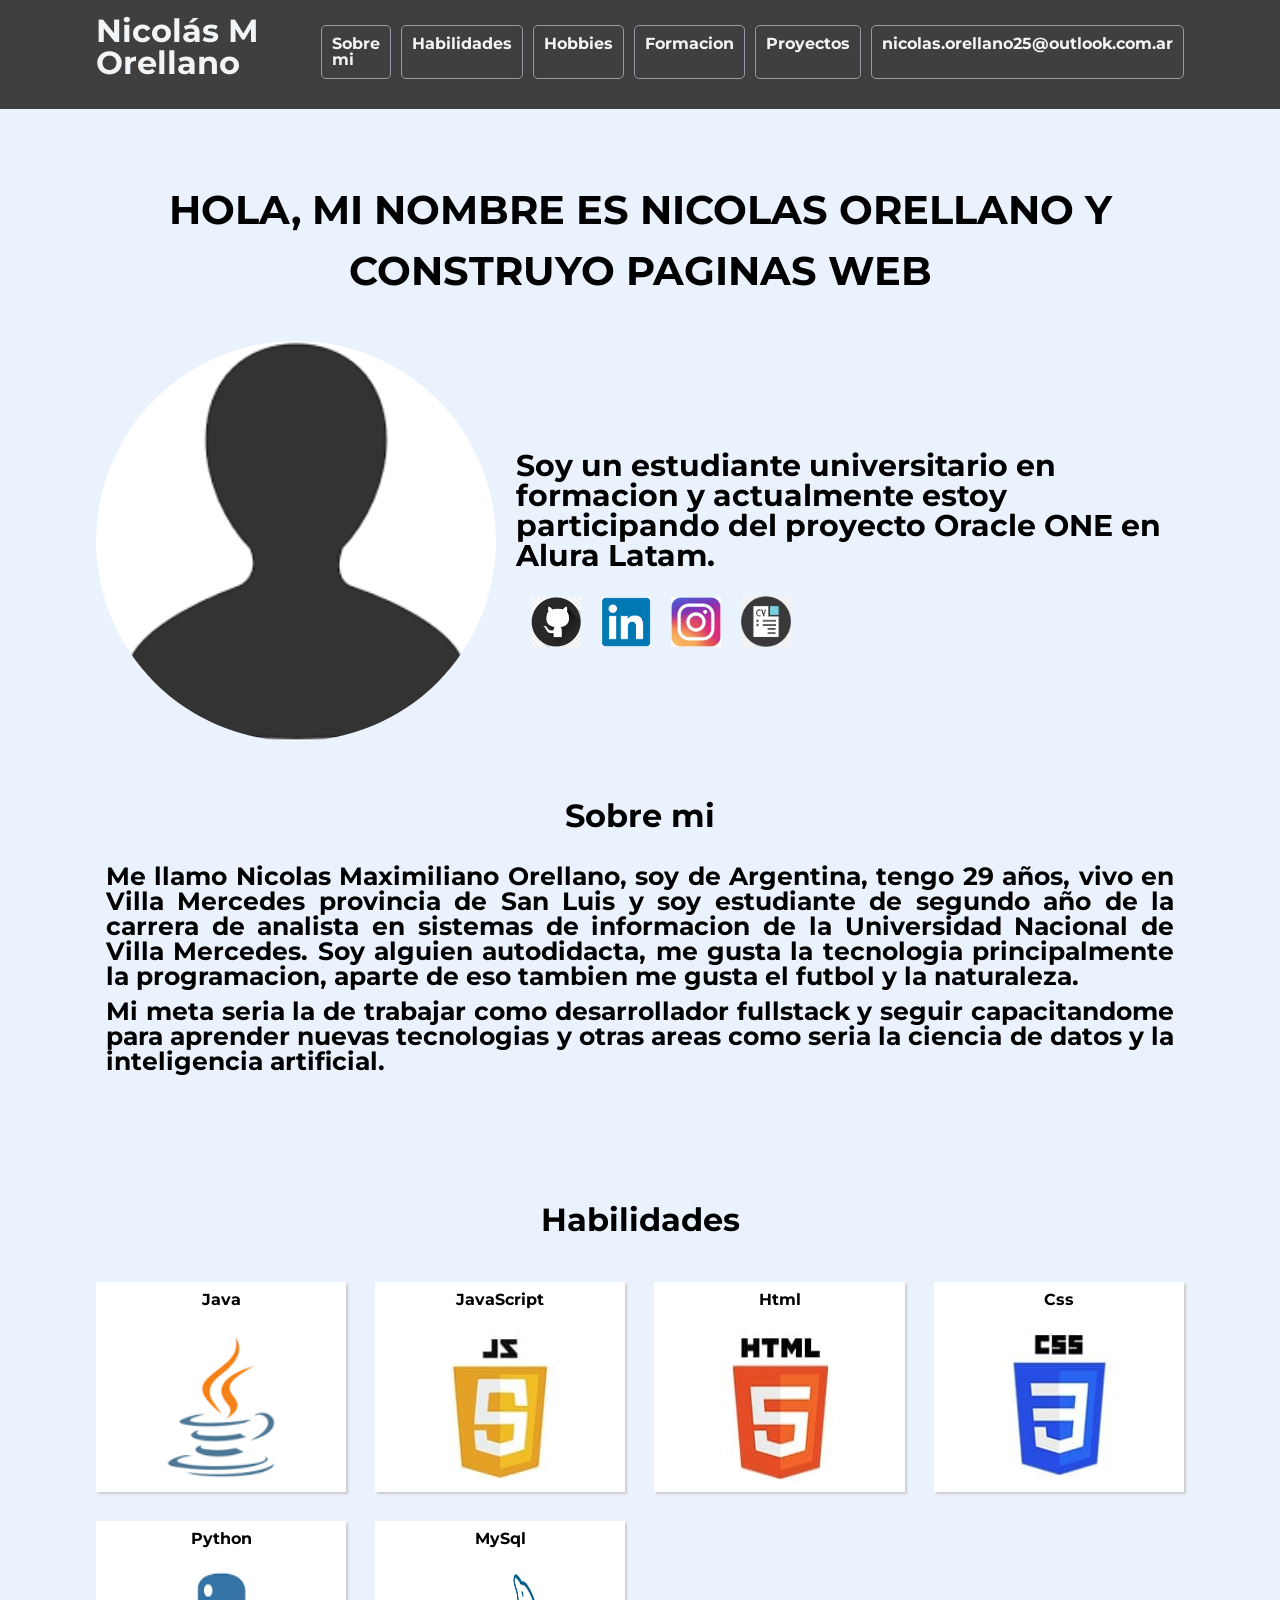
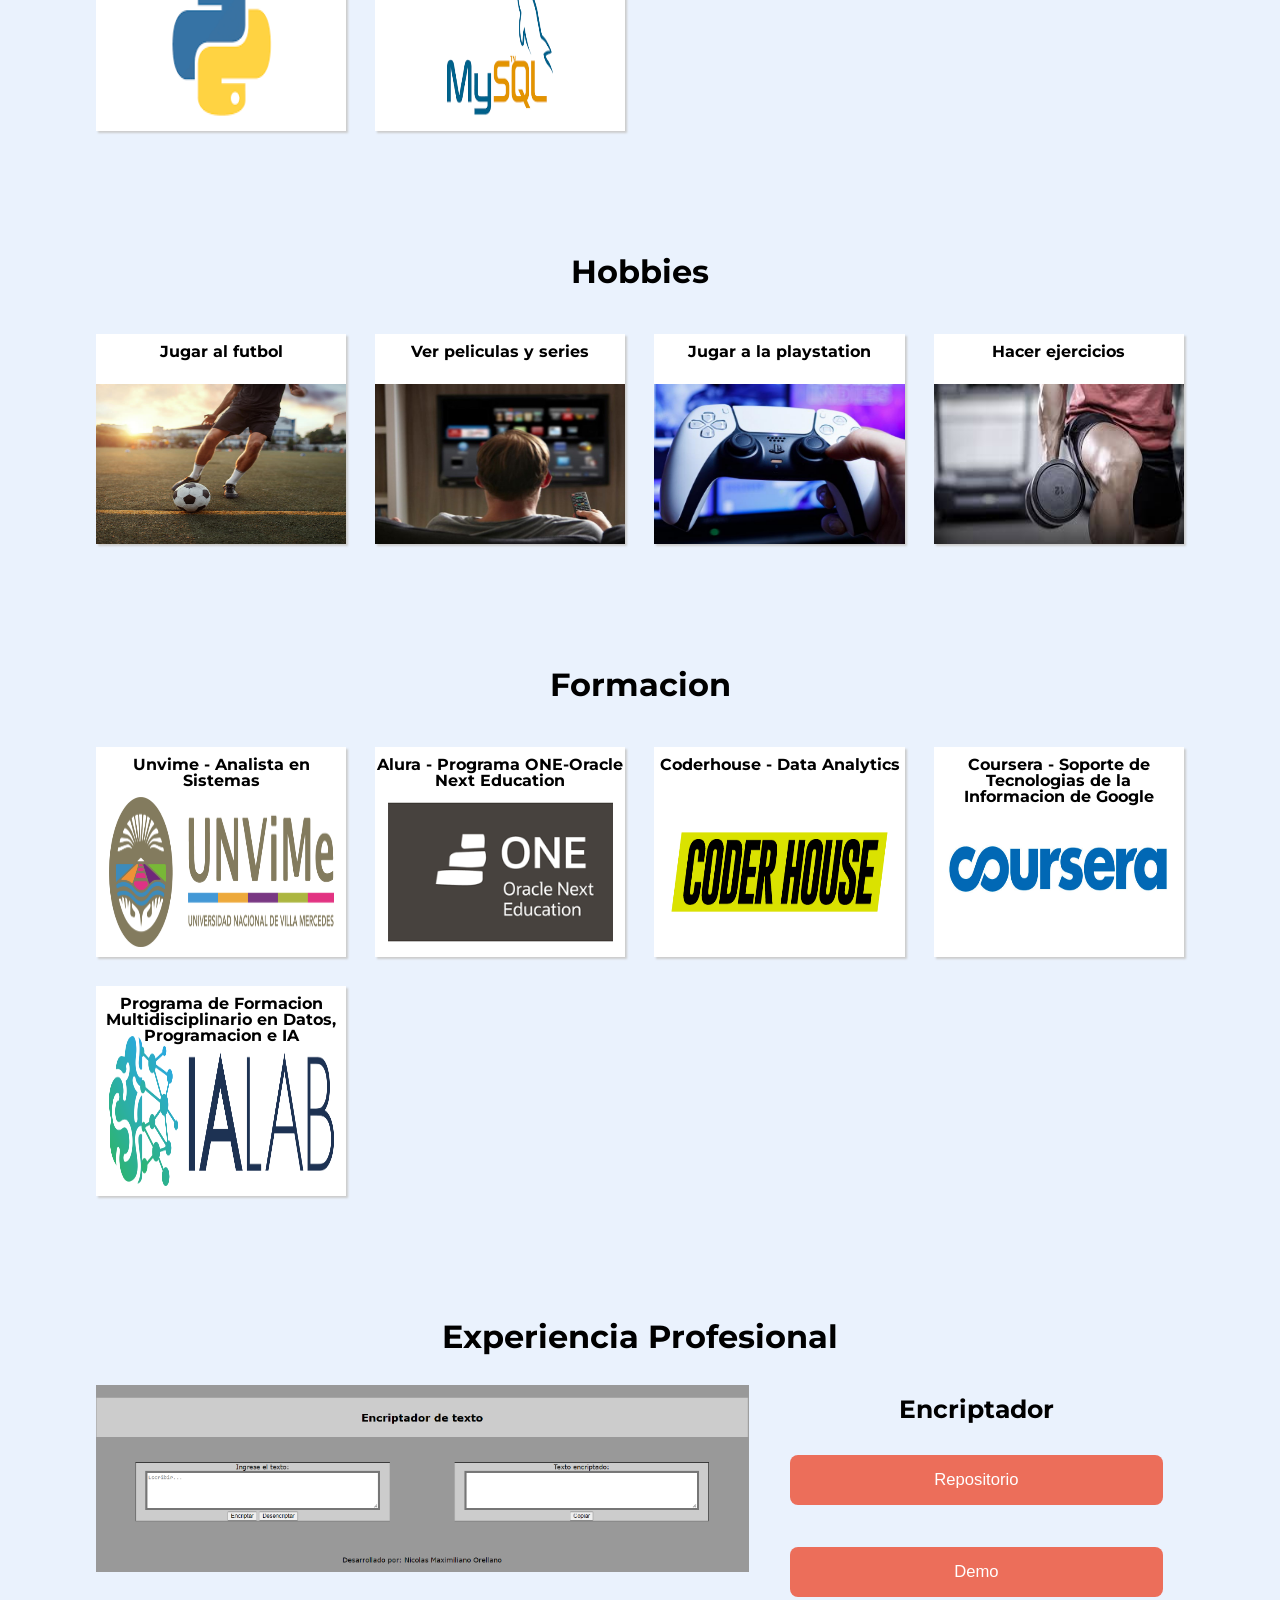
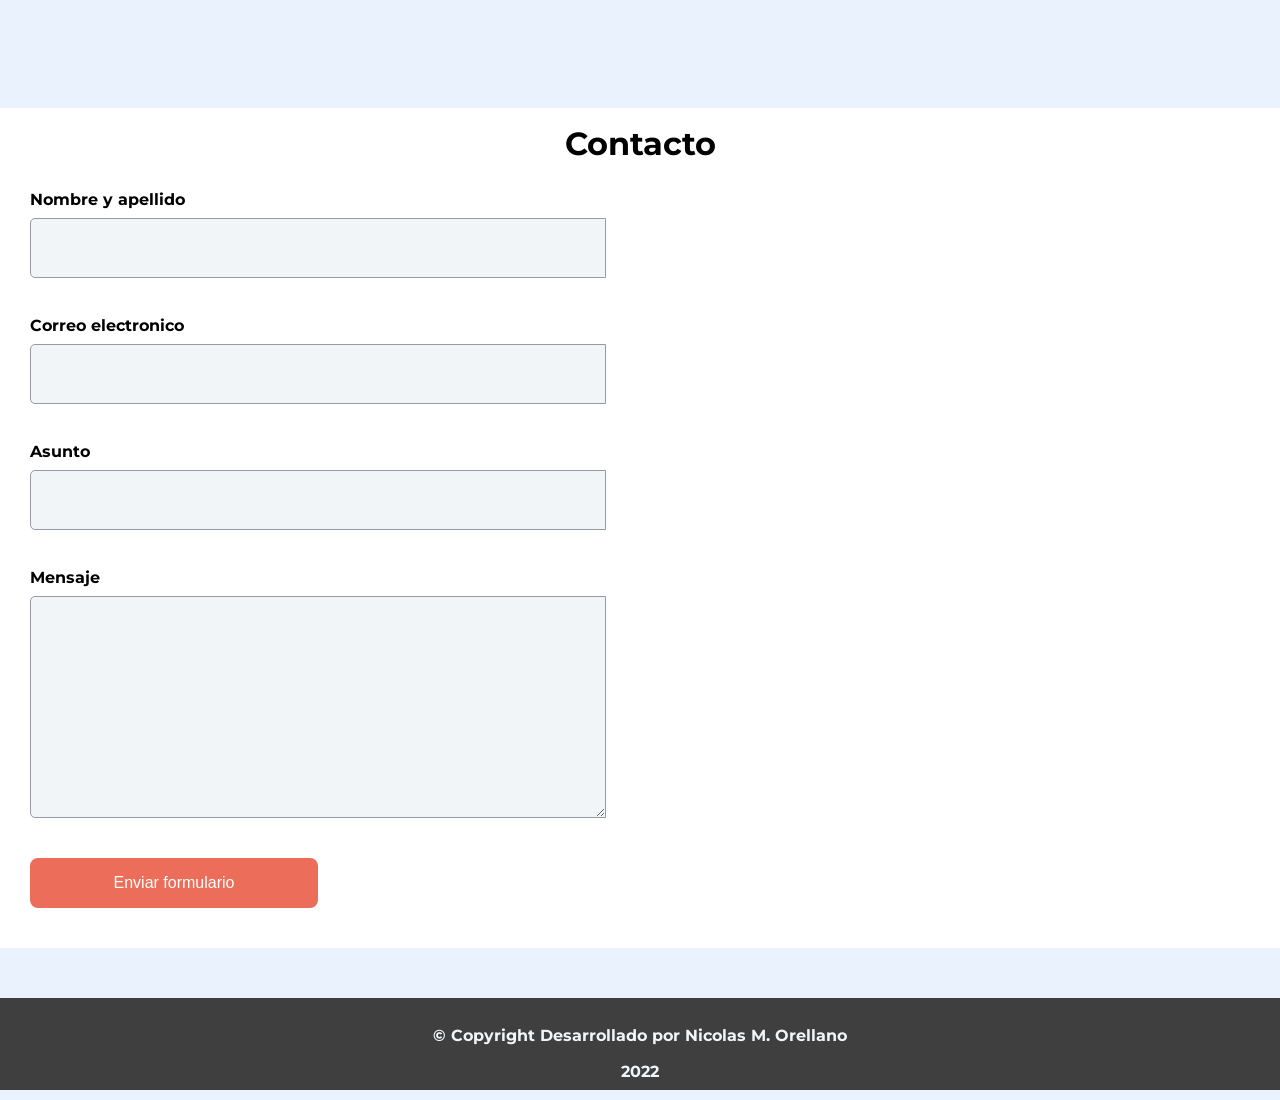
==== index.html @ 849dbc78 "Add files via upload" ====
<!doctype html>
<html>
<head>
    <meta charset="utf-8">
    <meta name="viewport" content="width=device-width, initial-scale=1">
    <link href="https://fonts.googleapis.com/css2?family=Montserrat:wght@300;400;700&family=Open+Sans:wght@300;400;700&display=swap" rel="stylesheet">
    <title>Portafolio - Nicolas</title>
    <link rel="stylesheet" href="css/reset.css">
    <link rel="stylesheet" href="css/style.css">
    <link rel="stylesheet" href="css/flexbox.css">
    <link rel="stylesheet" href="css/cabecera.css">
    <link rel="stylesheet" href="css/principal.css">
    <link rel="stylesheet" href="css/presentacion.css">
    <link rel="stylesheet" href="css/hobbies.css">
    <link rel="stylesheet" href="css/formacion.css">
    <link rel="stylesheet" href="css/experiencia.css">
    <link rel="stylesheet" href="css/formulario.css">
</head>
<body>
    <header class="cabecera">
        <div class="container">
            <h1 class="cabecera-titulo">
                Nicolás M Orellano
            </h1>

            <nav class="cabecera-nav">
                <a class="cabecera-nav-link" href="sobre_mi.html">Sobre mi</a>
                <a class="cabecera-nav-link" href="skills.html">Habilidades</a>
                <a class="cabecera-nav-link" href="hobbies.html">Hobbies</a>
                <a class="cabecera-nav-link" href="formacion.html">Formacion</a>
                <a class="cabecera-nav-link" href="proyectos.html">Proyectos</a>
                <a class="cabecera-nav-link" href="email.html">nicolas.orellano25@outlook.com.ar</a>
            </nav>
        </div>
    </header>

    <main class="contenidoPrincipal">

        <div class="presentacion container">
            <h2 class="titulo-presentacion">
                Hola, mi nombre es Nicolas Orellano y construyo paginas web
            </h2>
            <img class="imagen-persona" src="imagenes/persona.png">
            <p class="parrafo-presentacion">
                Soy un estudiante universitario en formacion y actualmente estoy participando del proyecto Oracle ONE en
                Alura Latam.
            </p>
            <ul class="lista-redes">
                <li><a href="github.html"><img class="imagen-red-social" src="imagenes/red-social/github.png"></a></li>
                <li><a href="linkedin.html"><img class="imagen-red-social" src="imagenes/red-social/linkedin.png"></a></li>
                <li><a href="instagram.html"><img class="imagen-red-social" src="imagenes/red-social/instagram.png"></a></li>
                <li><a href="curriculum.html"><img class="imagen-red-social" src="imagenes/red-social/cv.png"></a></li>
            </ul>

            <div class="sobre-mi">
                <h3 class="titulo-principal">Sobre mi</h3>
                <p class="parrafo-descripcion">
                    Me llamo Nicolas Maximiliano Orellano, soy de Argentina, tengo 29 años, vivo en Villa Mercedes provincia de
                    San Luis y soy estudiante de segundo año de la carrera de analista en sistemas de informacion de
                    la Universidad Nacional de Villa Mercedes. Soy alguien autodidacta, me gusta la tecnologia principalmente
                    la programacion, aparte de eso tambien me gusta el futbol y la naturaleza.
                </p>
                <p class="parrafo-descripcion">
                    Mi meta seria la de trabajar como desarrollador fullstack
                    y seguir capacitandome para aprender nuevas tecnologias y otras areas como seria la ciencia de datos
                    y la inteligencia artificial.
                </p>
            </div>

        </div>

        <div class="skills container">
            <h2 class="titulo-principal">Habilidades</h2>

            <nav>
                <ul class="contenidoPrincipal-lista">
                    <li class="contenidoPrincipal-link">
                        <h3>Java</h3>
                        <img src="imagenes/skills/java.png">
                    </li>

                    <li class="contenidoPrincipal-link">
                        <h3>JavaScript</h3>
                        <img src="imagenes/skills/js.png">
                    </li>

                    <li class="contenidoPrincipal-link">
                        <h3>Html</h3>
                        <img src="imagenes/skills/html.png">
                    </li>

                    <li class="contenidoPrincipal-link">
                        <h3>Css</h3>
                        <img src="imagenes/skills/css.png">
                    </li>

                    <li class="contenidoPrincipal-link">
                        <h3>Python</h3>
                        <img src="imagenes/skills/python.png">
                    </li>

                    <li class="contenidoPrincipal-link">
                        <h3>MySql</h3>
                        <img src="imagenes/skills/mysql.png">
                    </li>
                </ul>
            </nav>
        </div>


        <div class="hobbies container">
            <h2 class="titulo-principal">Hobbies</h2>

            <nav>
                <ul class="contenidoPrincipal-lista">
                    <li class="contenidoPrincipal-link">
                        <h3>Jugar al futbol</h3>
                        <img src="imagenes/hobbies/jugar-al-futbol.jpg">
                    </li>

                    <li class="contenidoPrincipal-link">
                        <h3>Ver peliculas y series</h3>
                        <img src="imagenes/hobbies/ver-peliculas-y-series.jpg">
                    </li>

                    <li class="contenidoPrincipal-link">
                        <h3>Jugar a la playstation</h3>
                        <img src="imagenes/hobbies/jugar-a-la-playstation.jpg">
                    </li>

                    <li class="contenidoPrincipal-link">
                        <h3>Hacer ejercicios</h3>
                        <img src="imagenes/hobbies/hacer-ejercicios.jpg">
                    </li>
                </ul>
            </nav>
        </div>


        <div class="formacion container">
            <h2 class="titulo-principal">Formacion</h2>

            <nav>
                <ul class="contenidoPrincipal-lista">
                    <li class="contenidoPrincipal-link">
                        <h3>Unvime - Analista en Sistemas</h3>
                        <img src="imagenes/formacion/unvime.png">
                    </li>


                    <li class="contenidoPrincipal-link">
                        <h3>Alura - Programa ONE-Oracle Next Education</h3>
                        <img src="imagenes/formacion/oracle.png">
                    </li>


                    <li class="contenidoPrincipal-link">
                        <h3>Coderhouse - Data Analytics</h3>
                        <img src="imagenes/formacion/coderhouse.png">
                    </li>


                    <li class="contenidoPrincipal-link">
                        <h3>Coursera - Soporte de Tecnologias de la Informacion de Google</h3>
                        <img src="imagenes/formacion/coursera.jpg">
                    </li>


                    <li class="contenidoPrincipal-link">
                        <h3>Programa de Formacion Multidisciplinario en Datos, Programacion e IA</h3>
                        <img src="imagenes/formacion/ialab.png">
                    </li>
                </ul>
            </nav>
        </div>


        <div class="experiencia-profesional container">
            <h2 class="titulo-principal">Experiencia Profesional</h2>
            <img class="proyecto-imagen" src="imagenes/encriptador.png">

            <div class="proyecto-imagen-sobre">
                <h2 class="proyecto-imagen-titulo">Encriptador</h2>
                <button class="proyecto-imagen-boton"><a href="https://www.google.com.ar/"></a>Repositorio</button>
                <button class="proyecto-imagen-boton"><a href="https://www.google.com.ar/"></a>Demo</button>
            </div>
        </div>


        <div class="formulario container">
            <h2 class="titulo-principal">Contacto</h2>

            <form id="contacto-form" class="contacto-formulario" action="#">
                <fieldset>
                    <label class="contacto-formulario-label" for="nombre-apellido">Nombre y apellido</label>
                    <div class="contacto-formulario-fieldset">
                        <input type="text" id="nombre-apellido" class="entrada-formulario" required>
                    </div>

                    <label class="contacto-formulario-label" for="correo-electronico">Correo electronico</label>
                    <div class="contacto-formulario-fieldset">
                        <input type="email" id="correo-electronico" class="entrada-formulario" required>
                    </div>


                    <label class="contacto-formulario-label" for="asunto">Asunto</label>
                    <div class="contacto-formulario-fieldset">
                        <input type="text" id="asunto" class="entrada-formulario" required>
                    </div>


                    <label class="contacto-formulario-label" for="mensaje">Mensaje</label>
                    <div class="contacto-formulario-fieldset">
                        <textarea cols="70" rows="10" id="mensaje" class="entrada-formulario" required></textarea>
                    </div>

                    <input id="enviar-formulario" class="boton-enviar-formulario" type="submit" value="Enviar formulario">
                </fieldset>
            </form>
        </div>
    </main>

    <footer>
        <div class="container">
            <p class="copyright">&copy Copyright Desarrollado por Nicolas M. Orellano</p>
            <p>2022</p>
        </div>
    </footer>


</body>
</html>
---- css/style.css ----
body {
    background: #EAF2FD;
    font-family: 'Montserrat', sans-serif;

    font-weight: bold;
}

.container {
    width: 94%;
    margin: 0 auto;
    /*
    BORDER-WIDTH: 5PX;
    BORDER-STYLE: SOLID;*/
}

.contenidoPrincipal {
    margin-top: 20px;
    margin-bottom: 20px;
}

.contenidoPrincipal .container{
    margin: 200px auto;
}

.contenidoPrincipal-link {
    height: 200px;
    background-color: #FFF;
    text-align: center;
    margin: 1%;
    transition: .3s;
    box-shadow: 2px 2px 2px #CCC;
    position: relative;


    text-decoration: none;
    color: #000;
    font-weight: bold;
    display: inline-block;
    width: 100%;
    top: 0;
    left: 0;
    padding: 10px 0 0 0;
}

.contenidoPrincipal-link h3{
    text-decoration: none;
    color: #000;
    font-weight: bold;
    display: inline-block;
    width: 100%;
    height: 100%;
    position: absolute;
    top: 0;
    left: 0;
    padding: 10px 0 0 0;
}

.contenidoPrincipal-link img{
    display: block;
    margin: 40px auto;
    height: 150px;
    width: 110px;
}

.titulo-principal{
    text-align: center;
    font-size: 2em;
    margin: 0 0 1em;
    clear: left;
}

footer{
    background-color: #3F3F3F;
    padding: 20px 0 0 0;
}

footer p{
    text-align: center;
    color: #F2F5F7;
    padding: 10px;
}

@media (min-width: 768px) {

    .container {
        width: 85%;
    }

    .subtitulo {
        text-align: left;
    }

    .cabecera-nav-link {
        border-radius: 5px;
        border: 1px solid #9799A6;
    }

    /*
    .headerPrincipal-nav-link:hover {
        color: #FFF;
        background-color: #9799A6;
    }*/

    .cabecera-titulo {
        margin: 0;
    }

    .cabecera-nav {
        width: auto;
    }

    .cabecera-nav-link {
        width: auto;
        margin: 0 0 0 10px;
    }

    .contacto-formulario {
        margin-top: 0;
        text-align: left;
    }

    .contenidoPrincipal-link:nth-child(3n) {
        margin-right: 0;
    }

    .contenidoPrincipal-link:nth-child(3n+1) {
        margin-left: 0;
    }
}

@media (min-width: 1024px) {

    .contenidoPrincipal-link {
        margin: 1.333%;
    }

    .contenidoPrincipal-link:nth-child(3n) {
        margin-right: 1.33%;
    }

    .contenidoPrincipal-link:nth-child(3n+1) {
        margin-left: 1.333%;
    }

    .contenidoPrincipal-link:nth-child(4n) {
        margin-right: 0;
    }

    .contenidoPrincipal-link:nth-child(4n+1) {
        margin-left: 0;
    }

    .proyecto-imagen-sobre {
        margin-left: 1.5em;
    }
}
---- css/flexbox.css ----
.cabecera .container{
    display: flex;
    align-items: center;
    justify-content: space-between;
}

.cabecera-nav{
    display: flex;
}

.contacto-formulario{
    width: 25%;
}

.contacto-formulario-fieldset{
    display: flex;
    flex-direction: column;
}

.contenidoPrincipal-lista{
    display: flex;
    flex-wrap: wrap;
}

.contenidoPrincipal-link{
    display: flex;
    width: 23%;
}

.proyecto-imagen-sobre{
    text-align: center;
    display: flex;
    flex-direction: column;
}

.proyecto-imagen{
    flex-grow: 2;
    flex-shrink: 2;
}


/* RESPOSNSIVE */

@media screen and (max-width: 768px) {

    .cabecera .container {
        flex-direction: column;
        align-items: initial;
        text-align: center;
    }

    .cabecera-nav {
        flex-direction: column;
    }

    .contenidoPrincipal-lista {
        flex-direction: column;
    }

    .contenidoPrincipal-link {
        width: 100%;
    }

    .contacto-formulario {
        width: 100%;
    }

    .contacto-formulario-fieldset {
        justify-content: center;
    }

    .cabecera-nav-link-app {
        order: -1;
    }

    .titulo-presentacion {
        font-size: 2em;
    }

    .parrafo-presentacion {
        font-size: 30px;
    }
}
---- css/cabecera.css ----
.cabecera {
    background-color: #3F3F3F;
    padding: 0 0 10px;

}

.cabecera-titulo {
    font-weight: bold;
    font-size: 2em;
    margin-bottom: 20px;
    padding-top: 15px;

    color: #F2F5F7;
}

.cabecera-nav{
    padding-top: 15px;
}

.cabecera-nav-link {
    padding: 10px;
    margin-bottom: 10px;
    color: #F2F5F7;
    /*background-color: #FFF;*/
    /*

    transition: .5s;*/
    display: block;

    /*
    border-bottom: 1px solid #9799A6;*/
    text-decoration: none;



    /*
    background: #EAF2FD;*/

    /*
    box-shadow: inset 0px -2px 0px 0px rgba(0,0,0,0.25);*/
    font-size: 16px;
    font-weight: bold;


}


.cabecera-nav-link:hover{
    box-shadow: 4px 4px 4px #CCC;

}
---- css/principal.css ----
.contenidoPrincipal .container{
    padding: 20px 0 40px 0;
    margin: 50px auto;
}
---- css/presentacion.css ----
.titulo-presentacion{
    text-align: center;
    margin: 0 0 1em;
    clear: left;

    font-family: 'Montserrat', sans-serif;
    font-style: normal;

    line-height: 61px;

    font-size: 40px;
    font-weight: 700;
    text-transform: uppercase;


}

.imagen-persona{
    width: 400px;
    float: left;
    margin: 0 20px 20px 0;
    border-radius: 200px;
}

.lista-redes li{
    display: inline-block;
    margin: 15px 0 0 15px;

    text-decoration: underline;

    box-sizing: border-box;
}

.parrafo-presentacion{
    font-size: 30px;
    margin: 150px 0 10px 0;
}

.imagen-red-social{
    width: 50px;
}

.sobre-mi{
    margin-top: 150px;
    padding-bottom: 10px;
}

.parrafo-descripcion{
    font-size: 25px;
    text-align: justify;
    margin: 10px;
}
---- css/hobbies.css ----
.hobbies img{
    width: 100%;
    height: 160px;
}
---- css/formacion.css ----
.formacion img{
    width: 90%;
}
---- css/experiencia.css ----
.proyecto-imagen {
    width: 60%;
    float: left;
    margin: 0 20px 20px 0;
}

.proyecto-imagen-sobre {
    font-size: 1.3em;
    line-height: 2;
}

.proyecto-imagen-titulo {
    color: black;
    font-size: 1.2em;
}

.proyecto-imagen-boton {

    border-radius: 8px;
    background-color: #ec6e5a;
    display: block;
    color: #FFF;
    border: none;
    height: 50px;
    font-size: .8em;
    outline: none;

    cursor: pointer;

    margin: 5%;
}
---- css/formulario.css ----
.formulario{
    background: #FFFFFF;
    width: auto;
}


.contacto-formulario {
    width: 90%;
    margin-top: 20px;
}

.contacto-formulario-label {
    margin-bottom: 10px;
    padding-left: 30px;
}

.entrada-formulario {

    width: 50%;
    display: block;
    background: #F2F5F7;

    padding: 20px 25px;
    margin: 10px 30px 40px;



    border-top-left-radius: 5px;
    border-bottom-left-radius: 5px;

    outline: 0;
    /*
    border: 1px solid #4DBA7A;*/

    border: 1px solid #9799A6;
    box-sizing: border-box;
    font-size: 16px;
}

.boton-enviar-formulario {
    /*
    border-top-right-radius: 5px;
    border-bottom-right-radius: 5px;
    background-color: #4DBA7A;
    color: #FFF;
    cursor: pointer;*/

    width: 25%;
    border-radius: 8px;
    background-color: #ec6e5a;
    display: block;
    color: #FFF;
    border: none;
    height: 50px;
    font-size: 1em;
    outline: none;
    cursor: pointer;
    margin-left: 30px;
}
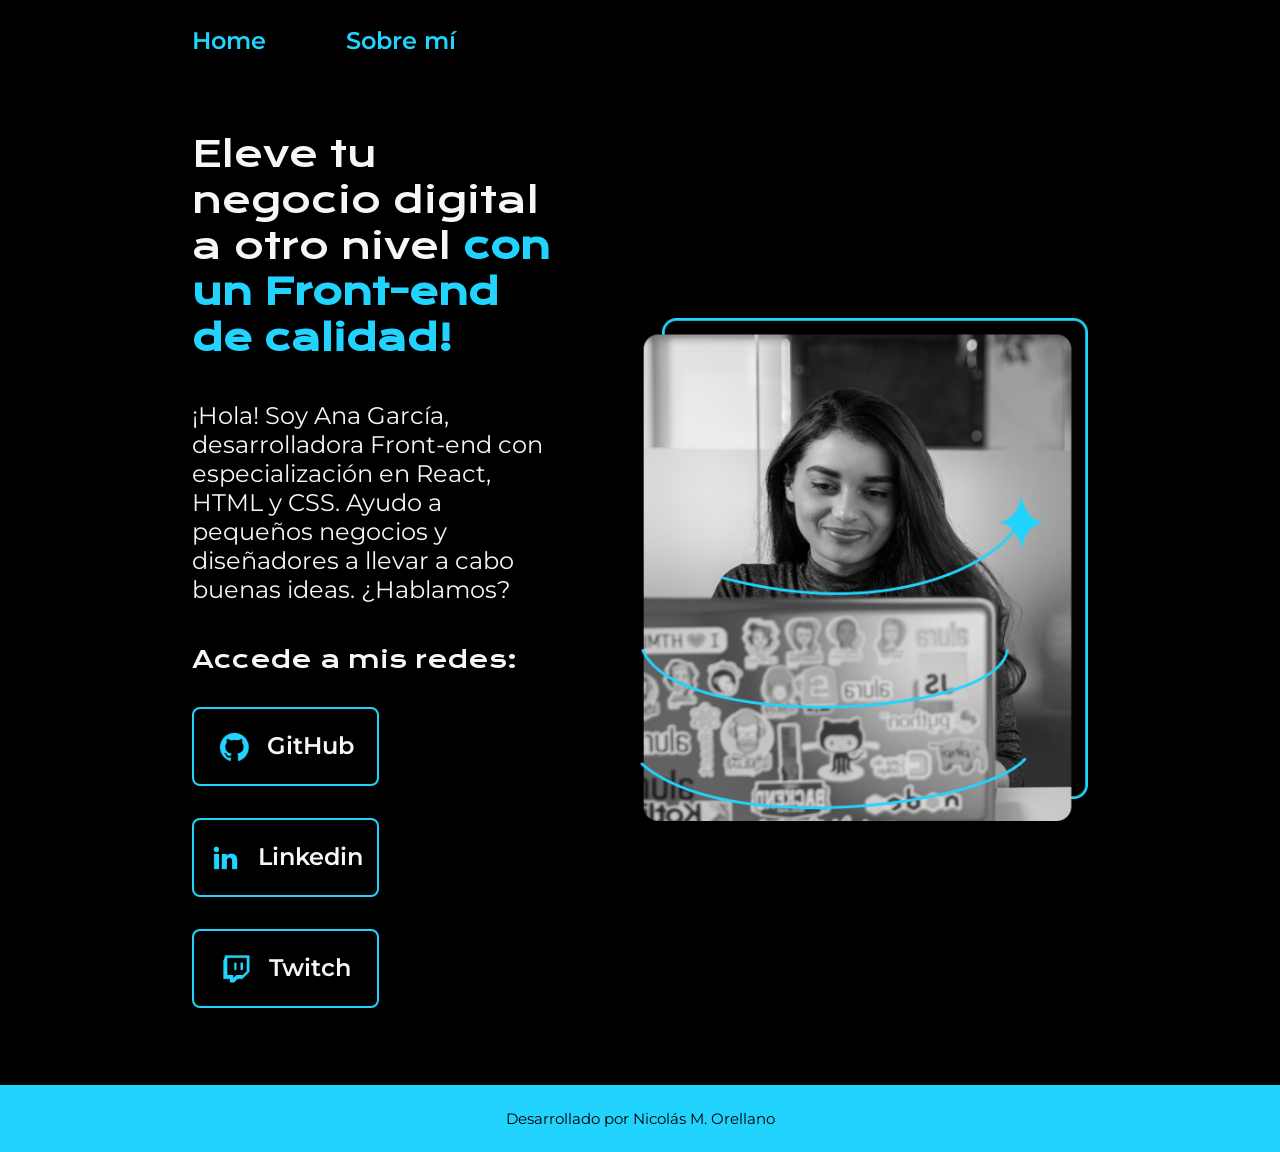
==== commit b507c2eb: "Borrando algunos partes comentadas en css" ====
--- a/index.html
+++ b/index.html
@@ -1,232 +1,46 @@
-<!doctype html>
-<html>
-<head>
-    <meta charset="utf-8">
-    <meta name="viewport" content="width=device-width, initial-scale=1">
-    <link href="https://fonts.googleapis.com/css2?family=Montserrat:wght@300;400;700&family=Open+Sans:wght@300;400;700&display=swap" rel="stylesheet">
-    <title>Portafolio - Nicolas</title>
-    <link rel="stylesheet" href="css/reset.css">
-    <link rel="stylesheet" href="css/style.css">
-    <link rel="stylesheet" href="css/flexbox.css">
-    <link rel="stylesheet" href="css/cabecera.css">
-    <link rel="stylesheet" href="css/principal.css">
-    <link rel="stylesheet" href="css/presentacion.css">
-    <link rel="stylesheet" href="css/hobbies.css">
-    <link rel="stylesheet" href="css/formacion.css">
-    <link rel="stylesheet" href="css/experiencia.css">
-    <link rel="stylesheet" href="css/formulario.css">
-</head>
-<body>
-    <header class="cabecera">
-        <div class="container">
-            <h1 class="cabecera-titulo">
-                Nicolás M Orellano
-            </h1>
-
-            <nav class="cabecera-nav">
-                <a class="cabecera-nav-link" href="sobre_mi.html">Sobre mi</a>
-                <a class="cabecera-nav-link" href="skills.html">Habilidades</a>
-                <a class="cabecera-nav-link" href="hobbies.html">Hobbies</a>
-                <a class="cabecera-nav-link" href="formacion.html">Formacion</a>
-                <a class="cabecera-nav-link" href="proyectos.html">Proyectos</a>
-                <a class="cabecera-nav-link" href="email.html">nicolas.orellano25@outlook.com.ar</a>
-            </nav>
-        </div>
-    </header>
-
-    <main class="contenidoPrincipal">
-
-        <div class="presentacion container">
-            <h2 class="titulo-presentacion">
-                Hola, mi nombre es Nicolas Orellano y construyo paginas web
-            </h2>
-            <img class="imagen-persona" src="imagenes/persona.png">
-            <p class="parrafo-presentacion">
-                Soy un estudiante universitario en formacion y actualmente estoy participando del proyecto Oracle ONE en
-                Alura Latam.
-            </p>
-            <ul class="lista-redes">
-                <li><a href="github.html"><img class="imagen-red-social" src="imagenes/red-social/github.png"></a></li>
-                <li><a href="linkedin.html"><img class="imagen-red-social" src="imagenes/red-social/linkedin.png"></a></li>
-                <li><a href="instagram.html"><img class="imagen-red-social" src="imagenes/red-social/instagram.png"></a></li>
-                <li><a href="curriculum.html"><img class="imagen-red-social" src="imagenes/red-social/cv.png"></a></li>
-            </ul>
-
-            <div class="sobre-mi">
-                <h3 class="titulo-principal">Sobre mi</h3>
-                <p class="parrafo-descripcion">
-                    Me llamo Nicolas Maximiliano Orellano, soy de Argentina, tengo 29 años, vivo en Villa Mercedes provincia de
-                    San Luis y soy estudiante de segundo año de la carrera de analista en sistemas de informacion de
-                    la Universidad Nacional de Villa Mercedes. Soy alguien autodidacta, me gusta la tecnologia principalmente
-                    la programacion, aparte de eso tambien me gusta el futbol y la naturaleza.
-                </p>
-                <p class="parrafo-descripcion">
-                    Mi meta seria la de trabajar como desarrollador fullstack
-                    y seguir capacitandome para aprender nuevas tecnologias y otras areas como seria la ciencia de datos
-                    y la inteligencia artificial.
-                </p>
-            </div>
-
-        </div>
-
-        <div class="skills container">
-            <h2 class="titulo-principal">Habilidades</h2>
-
-            <nav>
-                <ul class="contenidoPrincipal-lista">
-                    <li class="contenidoPrincipal-link">
-                        <h3>Java</h3>
-                        <img src="imagenes/skills/java.png">
-                    </li>
-
-                    <li class="contenidoPrincipal-link">
-                        <h3>JavaScript</h3>
-                        <img src="imagenes/skills/js.png">
-                    </li>
-
-                    <li class="contenidoPrincipal-link">
-                        <h3>Html</h3>
-                        <img src="imagenes/skills/html.png">
-                    </li>
-
-                    <li class="contenidoPrincipal-link">
-                        <h3>Css</h3>
-                        <img src="imagenes/skills/css.png">
-                    </li>
-
-                    <li class="contenidoPrincipal-link">
-                        <h3>Python</h3>
-                        <img src="imagenes/skills/python.png">
-                    </li>
-
-                    <li class="contenidoPrincipal-link">
-                        <h3>MySql</h3>
-                        <img src="imagenes/skills/mysql.png">
-                    </li>
-                </ul>
-            </nav>
-        </div>
-
-
-        <div class="hobbies container">
-            <h2 class="titulo-principal">Hobbies</h2>
-
-            <nav>
-                <ul class="contenidoPrincipal-lista">
-                    <li class="contenidoPrincipal-link">
-                        <h3>Jugar al futbol</h3>
-                        <img src="imagenes/hobbies/jugar-al-futbol.jpg">
-                    </li>
-
-                    <li class="contenidoPrincipal-link">
-                        <h3>Ver peliculas y series</h3>
-                        <img src="imagenes/hobbies/ver-peliculas-y-series.jpg">
-                    </li>
-
-                    <li class="contenidoPrincipal-link">
-                        <h3>Jugar a la playstation</h3>
-                        <img src="imagenes/hobbies/jugar-a-la-playstation.jpg">
-                    </li>
-
-                    <li class="contenidoPrincipal-link">
-                        <h3>Hacer ejercicios</h3>
-                        <img src="imagenes/hobbies/hacer-ejercicios.jpg">
-                    </li>
-                </ul>
-            </nav>
-        </div>
-
-
-        <div class="formacion container">
-            <h2 class="titulo-principal">Formacion</h2>
-
-            <nav>
-                <ul class="contenidoPrincipal-lista">
-                    <li class="contenidoPrincipal-link">
-                        <h3>Unvime - Analista en Sistemas</h3>
-                        <img src="imagenes/formacion/unvime.png">
-                    </li>
-
-
-                    <li class="contenidoPrincipal-link">
-                        <h3>Alura - Programa ONE-Oracle Next Education</h3>
-                        <img src="imagenes/formacion/oracle.png">
-                    </li>
-
-
-                    <li class="contenidoPrincipal-link">
-                        <h3>Coderhouse - Data Analytics</h3>
-                        <img src="imagenes/formacion/coderhouse.png">
-                    </li>
-
-
-                    <li class="contenidoPrincipal-link">
-                        <h3>Coursera - Soporte de Tecnologias de la Informacion de Google</h3>
-                        <img src="imagenes/formacion/coursera.jpg">
-                    </li>
-
-
-                    <li class="contenidoPrincipal-link">
-                        <h3>Programa de Formacion Multidisciplinario en Datos, Programacion e IA</h3>
-                        <img src="imagenes/formacion/ialab.png">
-                    </li>
-                </ul>
-            </nav>
-        </div>
-
-
-        <div class="experiencia-profesional container">
-            <h2 class="titulo-principal">Experiencia Profesional</h2>
-            <img class="proyecto-imagen" src="imagenes/encriptador.png">
-
-            <div class="proyecto-imagen-sobre">
-                <h2 class="proyecto-imagen-titulo">Encriptador</h2>
-                <button class="proyecto-imagen-boton"><a href="https://www.google.com.ar/"></a>Repositorio</button>
-                <button class="proyecto-imagen-boton"><a href="https://www.google.com.ar/"></a>Demo</button>
-            </div>
-        </div>
-
-
-        <div class="formulario container">
-            <h2 class="titulo-principal">Contacto</h2>
-
-            <form id="contacto-form" class="contacto-formulario" action="#">
-                <fieldset>
-                    <label class="contacto-formulario-label" for="nombre-apellido">Nombre y apellido</label>
-                    <div class="contacto-formulario-fieldset">
-                        <input type="text" id="nombre-apellido" class="entrada-formulario" required>
-                    </div>
-
-                    <label class="contacto-formulario-label" for="correo-electronico">Correo electronico</label>
-                    <div class="contacto-formulario-fieldset">
-                        <input type="email" id="correo-electronico" class="entrada-formulario" required>
-                    </div>
-
-
-                    <label class="contacto-formulario-label" for="asunto">Asunto</label>
-                    <div class="contacto-formulario-fieldset">
-                        <input type="text" id="asunto" class="entrada-formulario" required>
-                    </div>
-
-
-                    <label class="contacto-formulario-label" for="mensaje">Mensaje</label>
-                    <div class="contacto-formulario-fieldset">
-                        <textarea cols="70" rows="10" id="mensaje" class="entrada-formulario" required></textarea>
-                    </div>
-
-                    <input id="enviar-formulario" class="boton-enviar-formulario" type="submit" value="Enviar formulario">
-                </fieldset>
-            </form>
-        </div>
-    </main>
-
-    <footer>
-        <div class="container">
-            <p class="copyright">&copy Copyright Desarrollado por Nicolas M. Orellano</p>
-            <p>2022</p>
-        </div>
-    </footer>
-
-
-</body>
-</html>+<!DOCTYPE html>
+<html lang="es-ar">
+  <head>
+    <meta charset="UTF-8" />
+    <meta name="viewport" content="width=device-width, initial-scale=1.0" />
+    <title>Portafolio</title>
+    <link rel="stylesheet" href="style/style.css" />
+  </head>
+  <body>
+    <header class="header">
+      <nav class="header__menu">
+        <a class="header__menu__link" href="index.html">Home</a>
+        <a class="header__menu__link" href="about.html">Sobre mí</a>
+    </header>
+    <main class="presentacion">
+      <section class="presentacion__contenido">
+        <h1 class="presentacion__contenido__titulo">
+          Eleve tu negocio digital a otro nivel
+          <strong class="titulo-destacado">con un Front-end de calidad!</strong>
+        </h1>
+        <p class="presentacion__contenido_descripcion">
+          ¡Hola! Soy Ana García, desarrolladora Front-end con especialización en
+          React, HTML y CSS. Ayudo a pequeños negocios y diseñadores a llevar a
+          cabo buenas ideas. ¿Hablamos?
+        </p>
+        <div class="presentacion__enlaces">
+          <h2 class="presentacion__enlaces_subtitulo">Accede a mis redes:</h2>
+          <a class="presentacion__enlaces__link" href="https://www.github.com"
+            ><img src="assets/github.png" alt="" />GitHub</a
+          >
+          <a class="presentacion__enlaces__link" href="https://ar.linkedin.com/"
+            ><img src="assets/linkedin.png" alt="" />Linkedin</a
+          >
+          <a class="presentacion__enlaces__link" href="https://www.twitch.tv/"
+            ><img src="assets/twitch.png" alt="" />Twitch</a
+          >
+        </div>
+      </section>
+
+      <img class="presentacion__imagen" src="assets/Imagem.png" alt="Foto de presentacion" />
+    </main>
+    <footer class="footer">
+      <p>Desarrollado por Nicolás M. Orellano</p>
+    </footer>
+  </body>
+</html>
--- a/style/style.css
+++ b/style/style.css
@@ -0,0 +1,176 @@
+@import url("https://fonts.googleapis.com/css2?family=Krona+One&family=Montserrat:ital,wght@0,100..900;1,100..900&display=swap");
+
+:root {
+  --color-primario: #000000;
+  --color-secundario: #f6f6f6;
+  --color-terciario: #22d4fd;
+  --color-hover: #272727;
+
+  --fuente-montserrat: "Montserrat", sans-serif;
+  --fuente-krona-one: "Krona One", sans-serif;
+
+  --fuente-tamaño: 2.4rem;
+  --fuente-tamaño-titulo: 3.6rem;
+}
+
+* {
+  margin: 0;
+  padding: 0;
+  font-size: 62.5%;
+}
+
+body {
+  background-color: var(--color-primario);
+  color: var(--color-secundario);
+  box-sizing: border-box;
+}
+
+.header {
+  padding: 2% 0 0 15%;
+}
+
+.header__menu {
+  display: flex;
+  gap: 80px;
+}
+
+.header__menu__link {
+  text-decoration: none;
+  font-family: var(--fuente-montserrat);
+  font-size: var(--fuente-tamaño);
+  font-weight: 600;
+  color: var(--color-terciario);
+}
+
+.presentacion {
+  display: flex;
+  align-items: center;
+  padding: 6% 15%;
+  justify-content: space-between;
+  gap: 82px;
+}
+
+.presentacion__contenido {
+  width: 50%;
+  display: flex;
+  flex-direction: column;
+  gap: 40px;
+}
+
+.presentacion__contenido__titulo {
+  font-family: var(--fuente-krona-one);
+  font-size: var(--fuente-tamaño-titulo);
+  font-weight: 400;
+}
+
+.titulo-destacado {
+  color: var(--color-terciario);
+  font-size: var(--fuente-tamaño-titulo);
+}
+
+.presentacion__contenido_descripcion {
+  font-family: var(--fuente-montserrat);
+  font-size: var(--fuente-tamaño);
+}
+
+.presentacion__enlaces {
+  display: flex;
+  justify-content: space-between;
+  flex-direction: column;
+  gap: 32px;
+}
+
+.presentacion__enlaces_subtitulo {
+  font-family: var(--fuente-krona-one);
+  font-size: var(--fuente-tamaño);
+  font-weight: 400;
+  color: var(--color-secundario);
+}
+
+.presentacion__enlaces__link {
+  width: 50%;
+  text-align: center;
+  padding: 21.5px 0;
+  border-radius: 8px;
+  border: 2px solid var(--color-terciario);
+  text-decoration: none;
+  font-family: var(--fuente-montserrat);
+  font-size: var(--fuente-tamaño);
+  font-weight: 600;
+  color: var(--color-secundario);
+  display: flex;
+  justify-content: center;
+  gap: 16px;
+}
+
+.presentacion__enlaces__link:hover {
+  background-color: var(--color-hover);
+  transition: 0.3s;
+}
+
+.presentacion__imagen {
+  width: 50%;
+}
+
+.footer {
+  background-color: var(--color-terciario);
+  text-align: center;
+  padding: 24px;
+  color: var(--color-primario);
+  font-family: var(--fuente-montserrat);
+  font-size: var(--fuente-tamaño);
+  font-weight: 400;
+}
+
+/* Media Queries */
+@media (max-width: 1200px) {
+  .header {
+    padding: 10%;
+  }
+
+  .header__menu {
+    justify-content: center;
+  }
+
+  .presentacion {
+    flex-direction: column-reverse;
+    text-align: center;
+    padding: 5%;
+  }
+
+  .presentacion__contenido {
+    width: 100%;
+  }
+
+  .presentacion__enlaces {
+    flex-direction: column;
+    flex-wrap: wrap;
+    align-items: center;
+  }
+
+  .presentacion__enlaces__link {
+    width: 40%;
+  }
+}
+
+@media (max-width: 800px) {
+  .presentacion__enlaces__link {
+    width: 50%;
+  }
+}
+
+@media (max-width: 480px) {
+  .presentacion__enlaces {
+    flex-direction: row;
+    flex-wrap: wrap;
+    justify-content: center;
+  }
+
+  .presentacion__enlaces__link {
+    width: 100%;
+  }
+
+  .presentacion__imagen {
+    width: 100%;
+  }
+}
